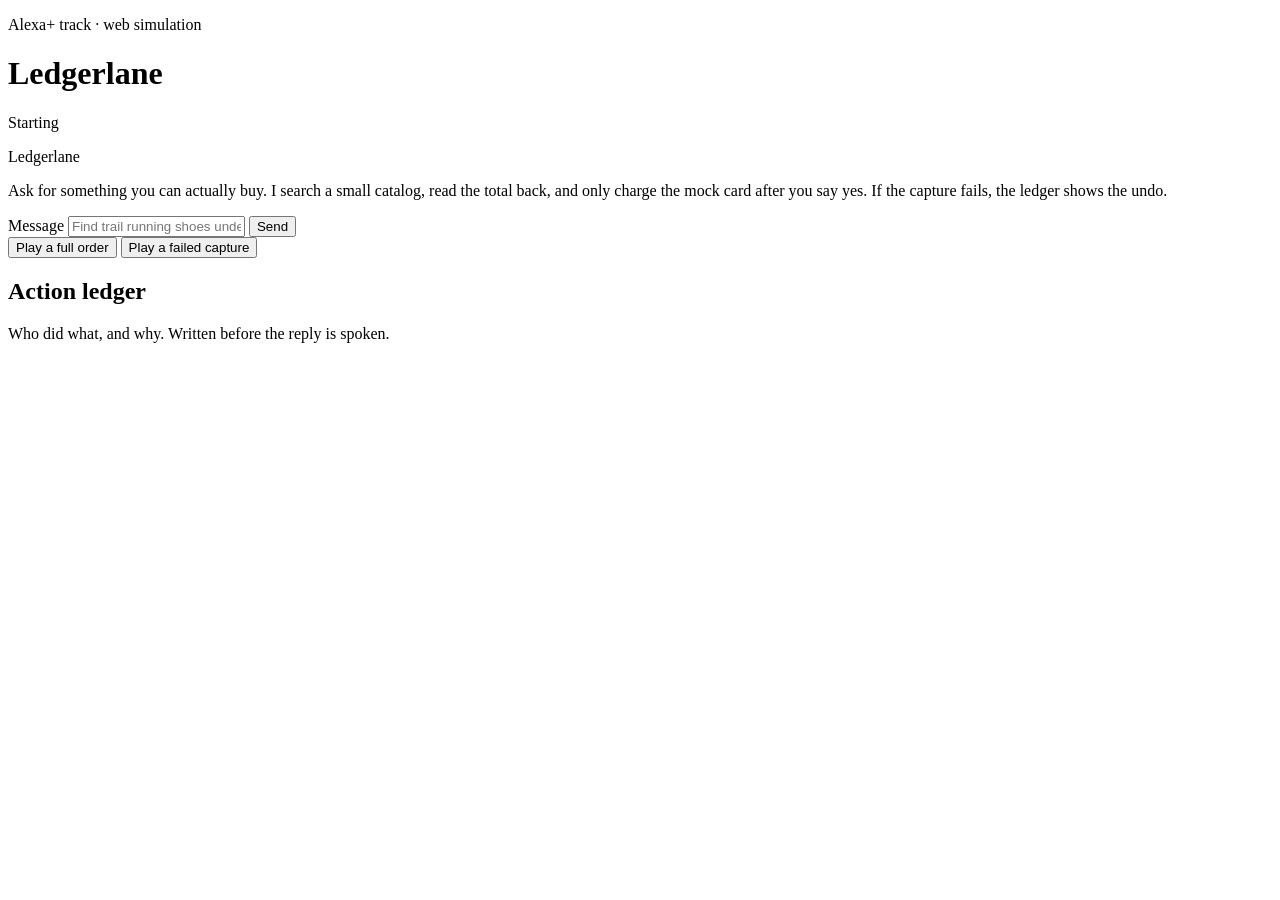
==== src/acmg/static/index.html @ 0fd2e35b "Add the Ledgerlane agentic commerce MCP gateway. Ship a Streamable HTTP MCP server for catalog, chec" ====
<!DOCTYPE html>
<html lang="en">
<head>
  <meta charset="utf-8" />
  <meta name="viewport" content="width=device-width, initial-scale=1" />
  <title>Ledgerlane — Alexa+ commerce simulation</title>
  <link rel="preconnect" href="https://fonts.googleapis.com" />
  <link rel="preconnect" href="https://fonts.gstatic.com" crossorigin />
  <link href="https://fonts.googleapis.com/css2?family=Fraunces:opsz,wght@9..144,520;9..144,640&family=Outfit:wght@380;520;640&display=swap" rel="stylesheet" />
  <link rel="stylesheet" href="/static/styles.css" />
</head>
<body>
  <header class="top">
    <div class="brand">
      <span class="mark" aria-hidden="true"></span>
      <div>
        <p class="eyebrow">Alexa+ track · web simulation</p>
        <h1>Ledgerlane</h1>
      </div>
    </div>
    <div class="pills" id="pills" aria-label="Runtime mode">
      <span class="pill">Starting</span>
    </div>
  </header>

  <main>
    <section class="conversation" aria-label="Conversation">
      <div id="thread" class="thread">
        <article class="bubble concierge">
          <p class="who">Ledgerlane</p>
          <p>Ask for something you can actually buy. I search a small catalog, read the total back, and only charge the mock card after you say yes. If the capture fails, the ledger shows the undo.</p>
        </article>
      </div>
      <div class="chips" id="chips"></div>
      <form id="composer">
        <label class="sr" for="message">Message</label>
        <input id="message" name="message" autocomplete="off" placeholder="Find trail running shoes under 120 dollars" />
        <button type="submit">Send</button>
      </form>
      <div class="plays">
        <button type="button" id="play-happy" class="ghost">Play a full order</button>
        <button type="button" id="play-fail" class="ghost">Play a failed capture</button>
      </div>
      <p id="error" class="error" hidden></p>
    </section>

    <aside class="ledger" aria-label="Action ledger">
      <header>
        <h2>Action ledger</h2>
        <p>Who did what, and why. Written before the reply is spoken.</p>
      </header>
      <ol id="ledger"></ol>
    </aside>
  </main>
  <script src="/static/app.js"></script>
</body>
</html>
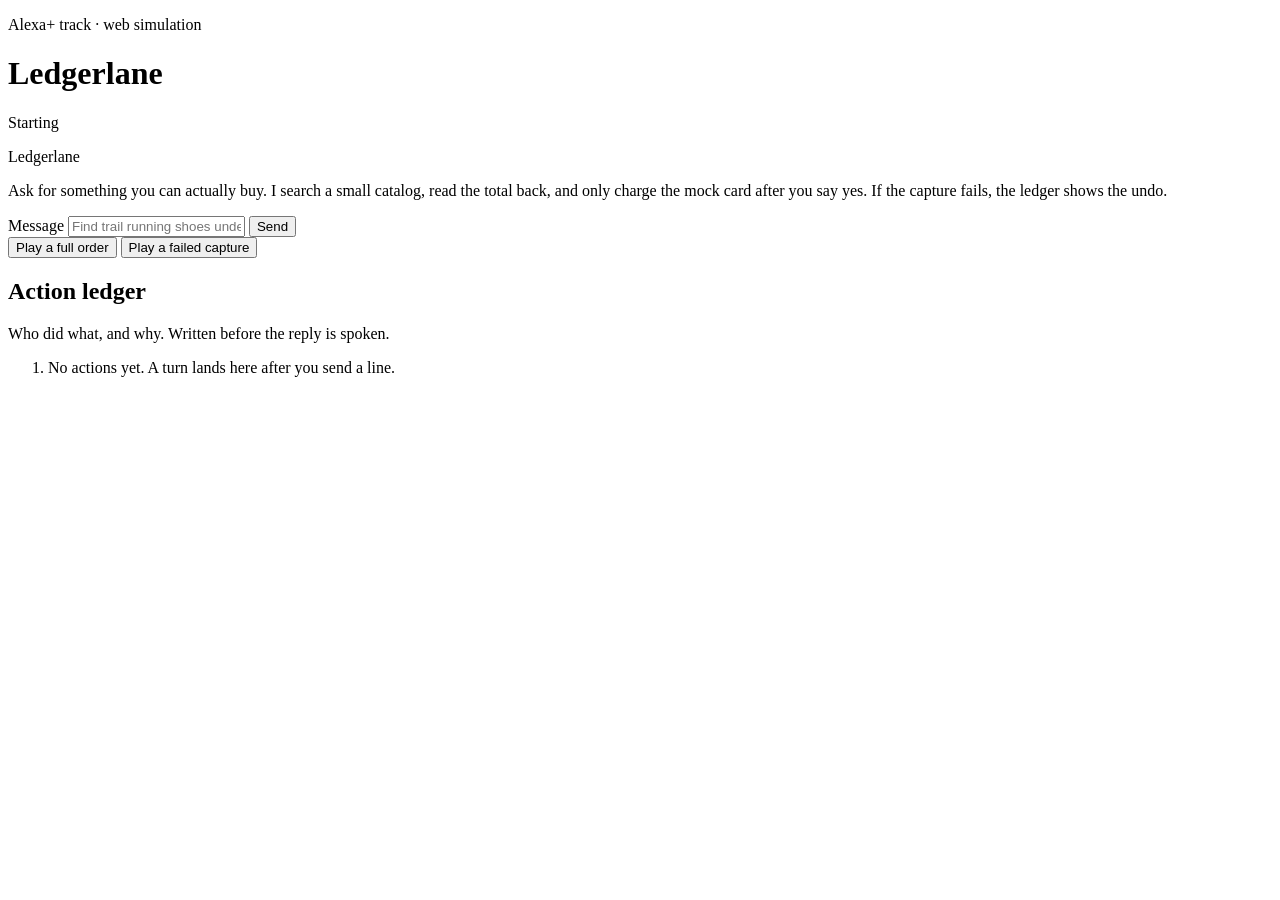
==== commit bed17a61: "Keep Postgres startup from hanging and clarify comparisons. Bound each database connect attempt, and" ====
--- a/src/acmg/static/index.html
+++ b/src/acmg/static/index.html
@@ -49,7 +49,7 @@
         <h2>Action ledger</h2>
         <p>Who did what, and why. Written before the reply is spoken.</p>
       </header>
-      <ol id="ledger"></ol>
+      <ol id="ledger"><li class="empty-ledger">No actions yet. A turn lands here after you send a line.</li></ol>
     </aside>
   </main>
   <script src="/static/app.js"></script>
